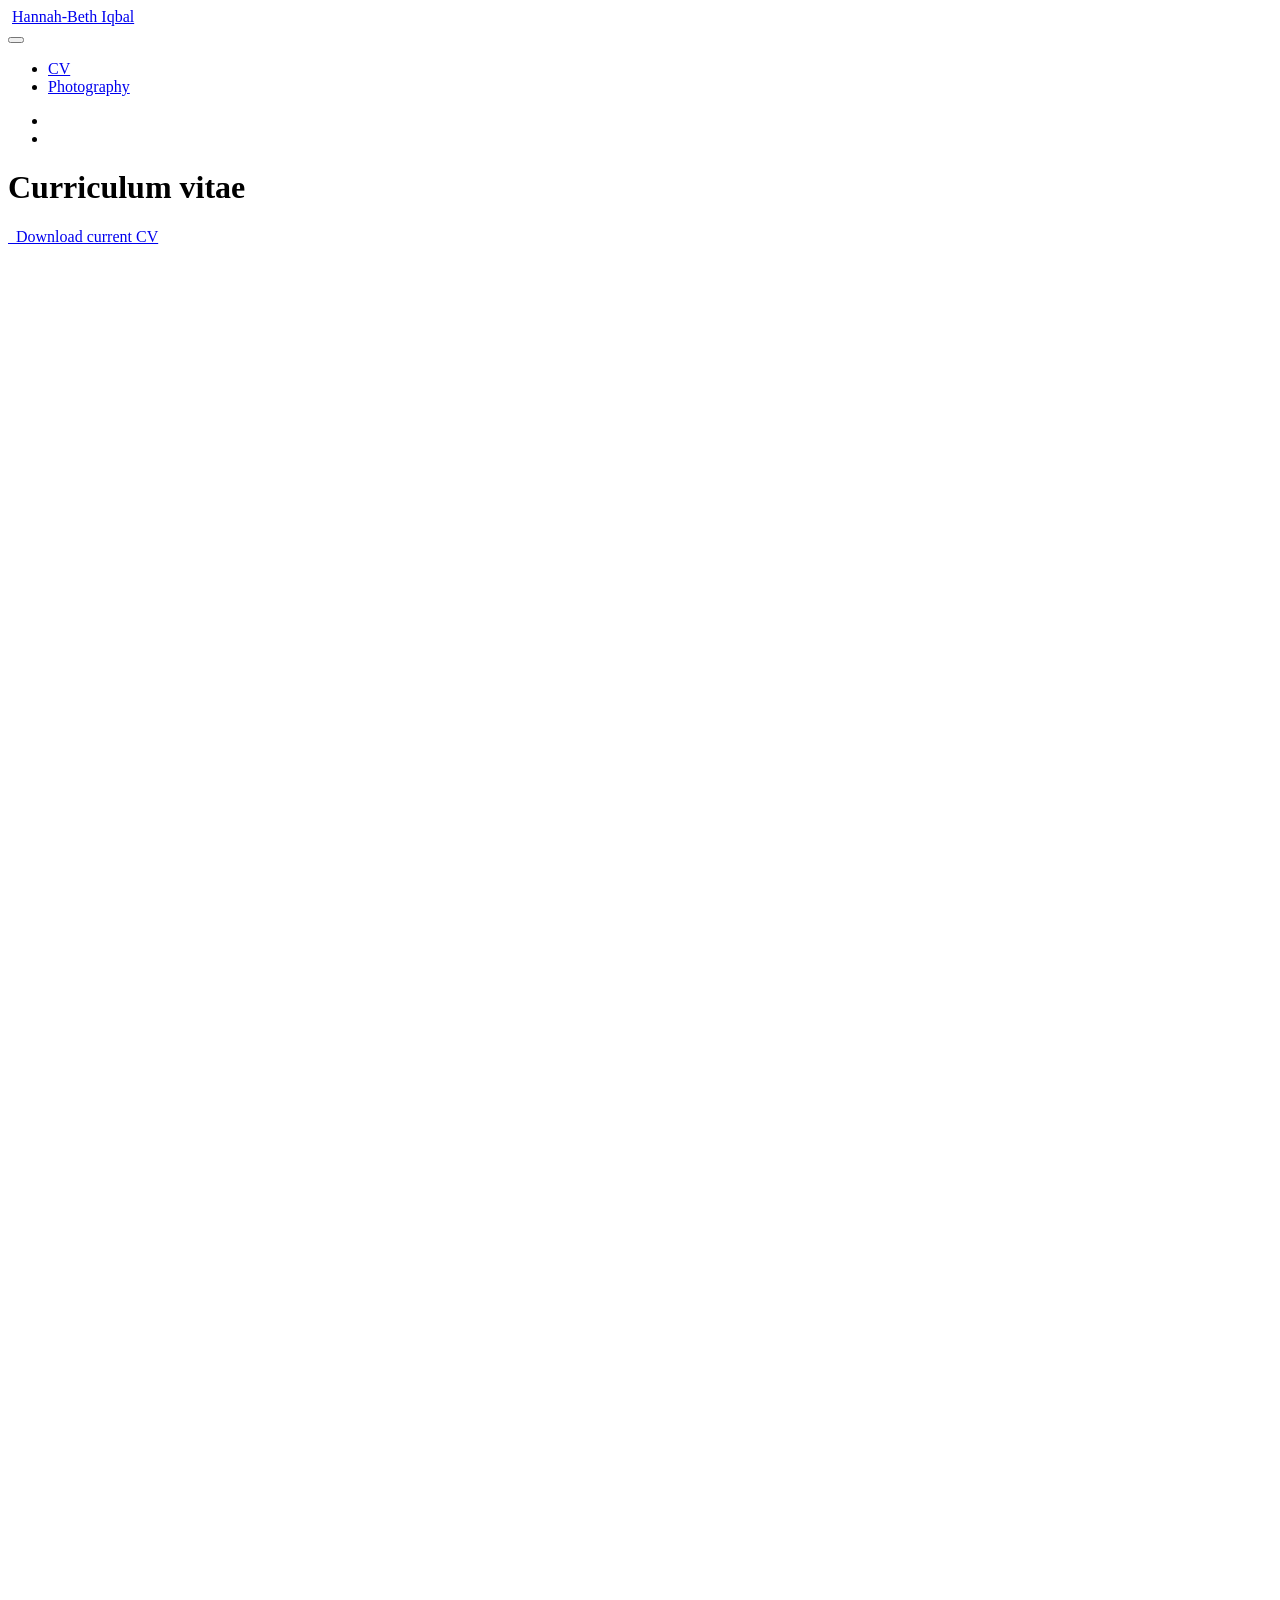
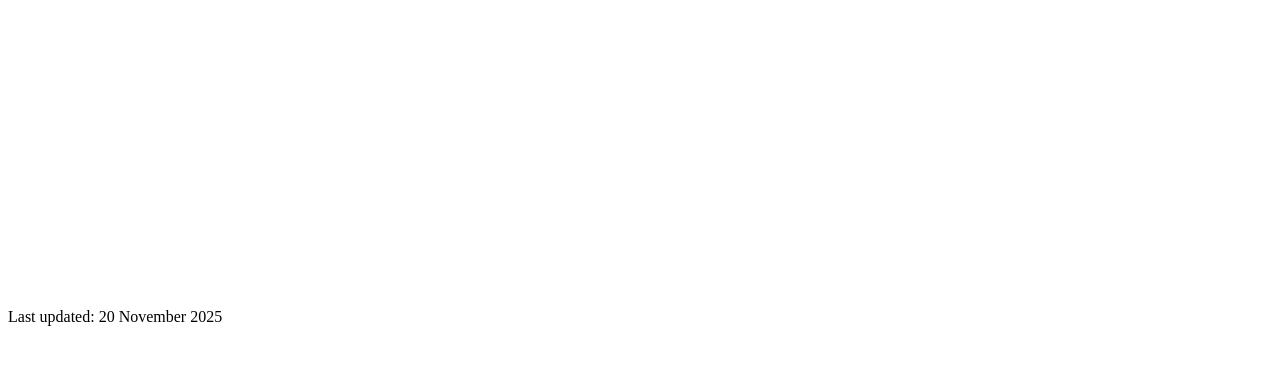
==== cv/index.html @ ddfc965d "Add files via upload" ====
<!DOCTYPE html>
<html xmlns="http://www.w3.org/1999/xhtml" lang="en" xml:lang="en"><head>
<meta http-equiv="Content-Type" content="text/html; charset=UTF-8">
<meta charset="utf-8">
<meta name="generator" content="quarto-1.7.32">
<meta name="viewport" content="width=device-width, initial-scale=1.0, user-scalable=yes">
<title>Curriculum vitae – Hannah-Beth Iqbal</title>
<style>
code{white-space: pre-wrap;}
span.smallcaps{font-variant: small-caps;}
div.columns{display: flex; gap: min(4vw, 1.5em);}
div.column{flex: auto; overflow-x: auto;}
div.hanging-indent{margin-left: 1.5em; text-indent: -1.5em;}
ul.task-list{list-style: none;}
ul.task-list li input[type="checkbox"] {
  width: 0.8em;
  margin: 0 0.8em 0.2em -1em; /* quarto-specific, see https://github.com/quarto-dev/quarto-cli/issues/4556 */ 
  vertical-align: middle;
}
</style>

<script src="../site_libs/quarto-nav/quarto-nav.js"></script>
<script src="../site_libs/clipboard/clipboard.min.js"></script>
<script src="../site_libs/quarto-search/autocomplete.umd.js"></script>
<script src="../site_libs/quarto-search/fuse.min.js"></script>
<script src="../site_libs/quarto-search/quarto-search.js"></script>
<meta name="quarto:offset" content="../">
<link href="../img/web-app-manifest-512x512.png" rel="icon" type="image/png">
<script src="../site_libs/quarto-html/quarto.js" type="module"></script>
<script src="../site_libs/quarto-html/tabsets/tabsets.js" type="module"></script>
<script src="../site_libs/quarto-html/popper.min.js"></script>
<script src="../site_libs/quarto-html/tippy.umd.min.js"></script>
<script src="../site_libs/quarto-html/anchor.min.js"></script>
<link href="../site_libs/quarto-html/tippy.css" rel="stylesheet">
<link href="../site_libs/quarto-html/quarto-syntax-highlighting-37eea08aefeeee20ff55810ff984fec1.css" rel="stylesheet" id="quarto-text-highlighting-styles">
<script src="../site_libs/bootstrap/bootstrap.min.js"></script>
<link href="../site_libs/bootstrap/bootstrap-icons.css" rel="stylesheet">
<link href="../site_libs/bootstrap/bootstrap-37d277c18ca181697f812dd80640b37a.min.css" rel="stylesheet" append-hash="true" id="quarto-bootstrap" data-mode="light"><script id="quarto-search-options" type="application/json">{
  "location": "navbar",
  "copy-button": false,
  "collapse-after": 3,
  "panel-placement": "end",
  "type": "textbox",
  "limit": 50,
  "keyboard-shortcut": [
    "f",
    "/",
    "s"
  ],
  "language": {
    "search-no-results-text": "No results",
    "search-matching-documents-text": "matching documents",
    "search-copy-link-title": "Copy link to search",
    "search-hide-matches-text": "Hide additional matches",
    "search-more-match-text": "more match in this document",
    "search-more-matches-text": "more matches in this document",
    "search-clear-button-title": "Clear",
    "search-text-placeholder": "",
    "search-detached-cancel-button-title": "Cancel",
    "search-submit-button-title": "Submit",
    "search-label": "Search"
  }
}</script>
</head>
<body class="nav-fixed fullcontent quarto-light">

<div id="quarto-search-results"></div>
  <header id="quarto-header" class="headroom fixed-top"><nav class="navbar navbar-expand-lg " data-bs-theme="dark"><div class="navbar-container container-fluid">
      <div class="navbar-brand-container mx-auto">
    <a href="../index.html" class="navbar-brand navbar-brand-logo">
    <img src="../img/web-app-manifest-512x512.png" alt="" class="navbar-logo"></a>
    <a class="navbar-brand" href="../index.html">
    <span class="navbar-title">Hannah-Beth Iqbal</span>
    </a>
  </div>
            <div id="quarto-search" class="" title="Search"></div>
          <button class="navbar-toggler" type="button" data-bs-toggle="collapse" data-bs-target="#navbarCollapse" aria-controls="navbarCollapse" role="menu" aria-expanded="false" aria-label="Toggle navigation" onclick="if (window.quartoToggleHeadroom) { window.quartoToggleHeadroom(); }">
  <span class="navbar-toggler-icon"></span>
</button>
          <div class="collapse navbar-collapse" id="navbarCollapse">
            <ul class="navbar-nav navbar-nav-scroll me-auto">
<li class="nav-item">
    <a class="nav-link active" href="../cv/index.html" aria-current="page"> 
<span class="menu-text">CV</span></a>
  </li>  
  <li class="nav-item">
    <a class="nav-link" href="../photography/index.html"> 
<span class="menu-text">Photography</span></a>
  </li>  
</ul>
<ul class="navbar-nav navbar-nav-scroll ms-auto">
<li class="nav-item compact">
    <a class="nav-link" href="../www.linkedin.com/in/hannah-beth-iqbal"> <i class="bi bi-linkedin" role="img">
</i> 
<span class="menu-text"></span></a>
  </li>  
  <li class="nav-item compact">
    <a class="nav-link" href="../hannahbethnicole@gmail.com"> <i class="bi bi-envelope" role="img" aria-label="email">
</i> 
<span class="menu-text"></span></a>
  </li>  
</ul>
</div> <!-- /navcollapse -->
            <div class="quarto-navbar-tools">
</div>
      </div> <!-- /container-fluid -->
    </nav></header><!-- content --><div id="quarto-content" class="quarto-container page-columns page-rows-contents page-layout-article page-navbar">
<!-- sidebar -->
<!-- margin-sidebar -->
    
<!-- main -->
<main class="content" id="quarto-document-content"><header id="title-block-header" class="quarto-title-block default"><div class="quarto-title">
<h1 class="title">Curriculum vitae</h1>
</div>



<div class="quarto-title-meta">

    
  
    
  </div>
  


</header><div class="cell">
<style type="text/css">
.embed-container {
    position: relative;
    padding-bottom: 129%;
    height: 0;
    overflow: hidden;
    max-width: 100%;
}
.embed-container iframe,
.embed-container object,
.embed-container embed {
    position: absolute;
    top: 0;
    left: 0;
    width: 100%;
    height: 100%;
}
</style>
</div>
<p class="text-center">
  <a class="btn btn-primary btn-lg cv-download" href="cv.pdf" target="_blank">
    <i class="fa-solid fa-file-arrow-down"></i> Download current CV
  </a>
</p>
<div class="embed-container">
  <iframe src="cv.pdf#toolbar=0" style="border: 0.5px;width: 100%;"></iframe>
</div>



</main><!-- /main --><script id="quarto-html-after-body" type="application/javascript">
  window.document.addEventListener("DOMContentLoaded", function (event) {
    const icon = "";
    const anchorJS = new window.AnchorJS();
    anchorJS.options = {
      placement: 'right',
      icon: icon
    };
    anchorJS.add('.anchored');
    const isCodeAnnotation = (el) => {
      for (const clz of el.classList) {
        if (clz.startsWith('code-annotation-')) {                     
          return true;
        }
      }
      return false;
    }
    const onCopySuccess = function(e) {
      // button target
      const button = e.trigger;
      // don't keep focus
      button.blur();
      // flash "checked"
      button.classList.add('code-copy-button-checked');
      var currentTitle = button.getAttribute("title");
      button.setAttribute("title", "Copied!");
      let tooltip;
      if (window.bootstrap) {
        button.setAttribute("data-bs-toggle", "tooltip");
        button.setAttribute("data-bs-placement", "left");
        button.setAttribute("data-bs-title", "Copied!");
        tooltip = new bootstrap.Tooltip(button, 
          { trigger: "manual", 
            customClass: "code-copy-button-tooltip",
            offset: [0, -8]});
        tooltip.show();    
      }
      setTimeout(function() {
        if (tooltip) {
          tooltip.hide();
          button.removeAttribute("data-bs-title");
          button.removeAttribute("data-bs-toggle");
          button.removeAttribute("data-bs-placement");
        }
        button.setAttribute("title", currentTitle);
        button.classList.remove('code-copy-button-checked');
      }, 1000);
      // clear code selection
      e.clearSelection();
    }
    const getTextToCopy = function(trigger) {
        const codeEl = trigger.previousElementSibling.cloneNode(true);
        for (const childEl of codeEl.children) {
          if (isCodeAnnotation(childEl)) {
            childEl.remove();
          }
        }
        return codeEl.innerText;
    }
    const clipboard = new window.ClipboardJS('.code-copy-button:not([data-in-quarto-modal])', {
      text: getTextToCopy
    });
    clipboard.on('success', onCopySuccess);
    if (window.document.getElementById('quarto-embedded-source-code-modal')) {
      const clipboardModal = new window.ClipboardJS('.code-copy-button[data-in-quarto-modal]', {
        text: getTextToCopy,
        container: window.document.getElementById('quarto-embedded-source-code-modal')
      });
      clipboardModal.on('success', onCopySuccess);
    }
      var localhostRegex = new RegExp(/^(?:http|https):\/\/localhost\:?[0-9]*\//);
      var mailtoRegex = new RegExp(/^mailto:/);
        var filterRegex = new RegExp('/' + window.location.host + '/');
      var isInternal = (href) => {
          return filterRegex.test(href) || localhostRegex.test(href) || mailtoRegex.test(href);
      }
      // Inspect non-navigation links and adorn them if external
     var links = window.document.querySelectorAll('a[href]:not(.nav-link):not(.navbar-brand):not(.toc-action):not(.sidebar-link):not(.sidebar-item-toggle):not(.pagination-link):not(.no-external):not([aria-hidden]):not(.dropdown-item):not(.quarto-navigation-tool):not(.about-link)');
      for (var i=0; i<links.length; i++) {
        const link = links[i];
        if (!isInternal(link.href)) {
          // undo the damage that might have been done by quarto-nav.js in the case of
          // links that we want to consider external
          if (link.dataset.originalHref !== undefined) {
            link.href = link.dataset.originalHref;
          }
        }
      }
    function tippyHover(el, contentFn, onTriggerFn, onUntriggerFn) {
      const config = {
        allowHTML: true,
        maxWidth: 500,
        delay: 100,
        arrow: false,
        appendTo: function(el) {
            return el.parentElement;
        },
        interactive: true,
        interactiveBorder: 10,
        theme: 'quarto',
        placement: 'bottom-start',
      };
      if (contentFn) {
        config.content = contentFn;
      }
      if (onTriggerFn) {
        config.onTrigger = onTriggerFn;
      }
      if (onUntriggerFn) {
        config.onUntrigger = onUntriggerFn;
      }
      window.tippy(el, config); 
    }
    const noterefs = window.document.querySelectorAll('a[role="doc-noteref"]');
    for (var i=0; i<noterefs.length; i++) {
      const ref = noterefs[i];
      tippyHover(ref, function() {
        // use id or data attribute instead here
        let href = ref.getAttribute('data-footnote-href') || ref.getAttribute('href');
        try { href = new URL(href).hash; } catch {}
        const id = href.replace(/^#\/?/, "");
        const note = window.document.getElementById(id);
        if (note) {
          return note.innerHTML;
        } else {
          return "";
        }
      });
    }
    const xrefs = window.document.querySelectorAll('a.quarto-xref');
    const processXRef = (id, note) => {
      // Strip column container classes
      const stripColumnClz = (el) => {
        el.classList.remove("page-full", "page-columns");
        if (el.children) {
          for (const child of el.children) {
            stripColumnClz(child);
          }
        }
      }
      stripColumnClz(note)
      if (id === null || id.startsWith('sec-')) {
        // Special case sections, only their first couple elements
        const container = document.createElement("div");
        if (note.children && note.children.length > 2) {
          container.appendChild(note.children[0].cloneNode(true));
          for (let i = 1; i < note.children.length; i++) {
            const child = note.children[i];
            if (child.tagName === "P" && child.innerText === "") {
              continue;
            } else {
              container.appendChild(child.cloneNode(true));
              break;
            }
          }
          if (window.Quarto?.typesetMath) {
            window.Quarto.typesetMath(container);
          }
          return container.innerHTML
        } else {
          if (window.Quarto?.typesetMath) {
            window.Quarto.typesetMath(note);
          }
          return note.innerHTML;
        }
      } else {
        // Remove any anchor links if they are present
        const anchorLink = note.querySelector('a.anchorjs-link');
        if (anchorLink) {
          anchorLink.remove();
        }
        if (window.Quarto?.typesetMath) {
          window.Quarto.typesetMath(note);
        }
        if (note.classList.contains("callout")) {
          return note.outerHTML;
        } else {
          return note.innerHTML;
        }
      }
    }
    for (var i=0; i<xrefs.length; i++) {
      const xref = xrefs[i];
      tippyHover(xref, undefined, function(instance) {
        instance.disable();
        let url = xref.getAttribute('href');
        let hash = undefined; 
        if (url.startsWith('#')) {
          hash = url;
        } else {
          try { hash = new URL(url).hash; } catch {}
        }
        if (hash) {
          const id = hash.replace(/^#\/?/, "");
          const note = window.document.getElementById(id);
          if (note !== null) {
            try {
              const html = processXRef(id, note.cloneNode(true));
              instance.setContent(html);
            } finally {
              instance.enable();
              instance.show();
            }
          } else {
            // See if we can fetch this
            fetch(url.split('#')[0])
            .then(res => res.text())
            .then(html => {
              const parser = new DOMParser();
              const htmlDoc = parser.parseFromString(html, "text/html");
              const note = htmlDoc.getElementById(id);
              if (note !== null) {
                const html = processXRef(id, note);
                instance.setContent(html);
              } 
            }).finally(() => {
              instance.enable();
              instance.show();
            });
          }
        } else {
          // See if we can fetch a full url (with no hash to target)
          // This is a special case and we should probably do some content thinning / targeting
          fetch(url)
          .then(res => res.text())
          .then(html => {
            const parser = new DOMParser();
            const htmlDoc = parser.parseFromString(html, "text/html");
            const note = htmlDoc.querySelector('main.content');
            if (note !== null) {
              // This should only happen for chapter cross references
              // (since there is no id in the URL)
              // remove the first header
              if (note.children.length > 0 && note.children[0].tagName === "HEADER") {
                note.children[0].remove();
              }
              const html = processXRef(null, note);
              instance.setContent(html);
            } 
          }).finally(() => {
            instance.enable();
            instance.show();
          });
        }
      }, function(instance) {
      });
    }
        let selectedAnnoteEl;
        const selectorForAnnotation = ( cell, annotation) => {
          let cellAttr = 'data-code-cell="' + cell + '"';
          let lineAttr = 'data-code-annotation="' +  annotation + '"';
          const selector = 'span[' + cellAttr + '][' + lineAttr + ']';
          return selector;
        }
        const selectCodeLines = (annoteEl) => {
          const doc = window.document;
          const targetCell = annoteEl.getAttribute("data-target-cell");
          const targetAnnotation = annoteEl.getAttribute("data-target-annotation");
          const annoteSpan = window.document.querySelector(selectorForAnnotation(targetCell, targetAnnotation));
          const lines = annoteSpan.getAttribute("data-code-lines").split(",");
          const lineIds = lines.map((line) => {
            return targetCell + "-" + line;
          })
          let top = null;
          let height = null;
          let parent = null;
          if (lineIds.length > 0) {
              //compute the position of the single el (top and bottom and make a div)
              const el = window.document.getElementById(lineIds[0]);
              top = el.offsetTop;
              height = el.offsetHeight;
              parent = el.parentElement.parentElement;
            if (lineIds.length > 1) {
              const lastEl = window.document.getElementById(lineIds[lineIds.length - 1]);
              const bottom = lastEl.offsetTop + lastEl.offsetHeight;
              height = bottom - top;
            }
            if (top !== null && height !== null && parent !== null) {
              // cook up a div (if necessary) and position it 
              let div = window.document.getElementById("code-annotation-line-highlight");
              if (div === null) {
                div = window.document.createElement("div");
                div.setAttribute("id", "code-annotation-line-highlight");
                div.style.position = 'absolute';
                parent.appendChild(div);
              }
              div.style.top = top - 2 + "px";
              div.style.height = height + 4 + "px";
              div.style.left = 0;
              let gutterDiv = window.document.getElementById("code-annotation-line-highlight-gutter");
              if (gutterDiv === null) {
                gutterDiv = window.document.createElement("div");
                gutterDiv.setAttribute("id", "code-annotation-line-highlight-gutter");
                gutterDiv.style.position = 'absolute';
                const codeCell = window.document.getElementById(targetCell);
                const gutter = codeCell.querySelector('.code-annotation-gutter');
                gutter.appendChild(gutterDiv);
              }
              gutterDiv.style.top = top - 2 + "px";
              gutterDiv.style.height = height + 4 + "px";
            }
            selectedAnnoteEl = annoteEl;
          }
        };
        const unselectCodeLines = () => {
          const elementsIds = ["code-annotation-line-highlight", "code-annotation-line-highlight-gutter"];
          elementsIds.forEach((elId) => {
            const div = window.document.getElementById(elId);
            if (div) {
              div.remove();
            }
          });
          selectedAnnoteEl = undefined;
        };
          // Handle positioning of the toggle
      window.addEventListener(
        "resize",
        throttle(() => {
          elRect = undefined;
          if (selectedAnnoteEl) {
            selectCodeLines(selectedAnnoteEl);
          }
        }, 10)
      );
      function throttle(fn, ms) {
      let throttle = false;
      let timer;
        return (...args) => {
          if(!throttle) { // first call gets through
              fn.apply(this, args);
              throttle = true;
          } else { // all the others get throttled
              if(timer) clearTimeout(timer); // cancel #2
              timer = setTimeout(() => {
                fn.apply(this, args);
                timer = throttle = false;
              }, ms);
          }
        };
      }
        // Attach click handler to the DT
        const annoteDls = window.document.querySelectorAll('dt[data-target-cell]');
        for (const annoteDlNode of annoteDls) {
          annoteDlNode.addEventListener('click', (event) => {
            const clickedEl = event.target;
            if (clickedEl !== selectedAnnoteEl) {
              unselectCodeLines();
              const activeEl = window.document.querySelector('dt[data-target-cell].code-annotation-active');
              if (activeEl) {
                activeEl.classList.remove('code-annotation-active');
              }
              selectCodeLines(clickedEl);
              clickedEl.classList.add('code-annotation-active');
            } else {
              // Unselect the line
              unselectCodeLines();
              clickedEl.classList.remove('code-annotation-active');
            }
          });
        }
    const findCites = (el) => {
      const parentEl = el.parentElement;
      if (parentEl) {
        const cites = parentEl.dataset.cites;
        if (cites) {
          return {
            el,
            cites: cites.split(' ')
          };
        } else {
          return findCites(el.parentElement)
        }
      } else {
        return undefined;
      }
    };
    var bibliorefs = window.document.querySelectorAll('a[role="doc-biblioref"]');
    for (var i=0; i<bibliorefs.length; i++) {
      const ref = bibliorefs[i];
      const citeInfo = findCites(ref);
      if (citeInfo) {
        tippyHover(citeInfo.el, function() {
          var popup = window.document.createElement('div');
          citeInfo.cites.forEach(function(cite) {
            var citeDiv = window.document.createElement('div');
            citeDiv.classList.add('hanging-indent');
            citeDiv.classList.add('csl-entry');
            var biblioDiv = window.document.getElementById('ref-' + cite);
            if (biblioDiv) {
              citeDiv.innerHTML = biblioDiv.innerHTML;
            }
            popup.appendChild(citeDiv);
          });
          return popup.innerHTML;
        });
      }
    }
  });
  </script>
</div> <!-- /content -->
<footer class="footer"><div class="nav-footer">
    <div class="nav-footer-left">
<p>Last updated: 20 November 2025</p>
</div>   
    <div class="nav-footer-center">
      &nbsp;
    </div>
    <div class="nav-footer-right">
      &nbsp;
    </div>
  </div>
</footer>


</body></html>
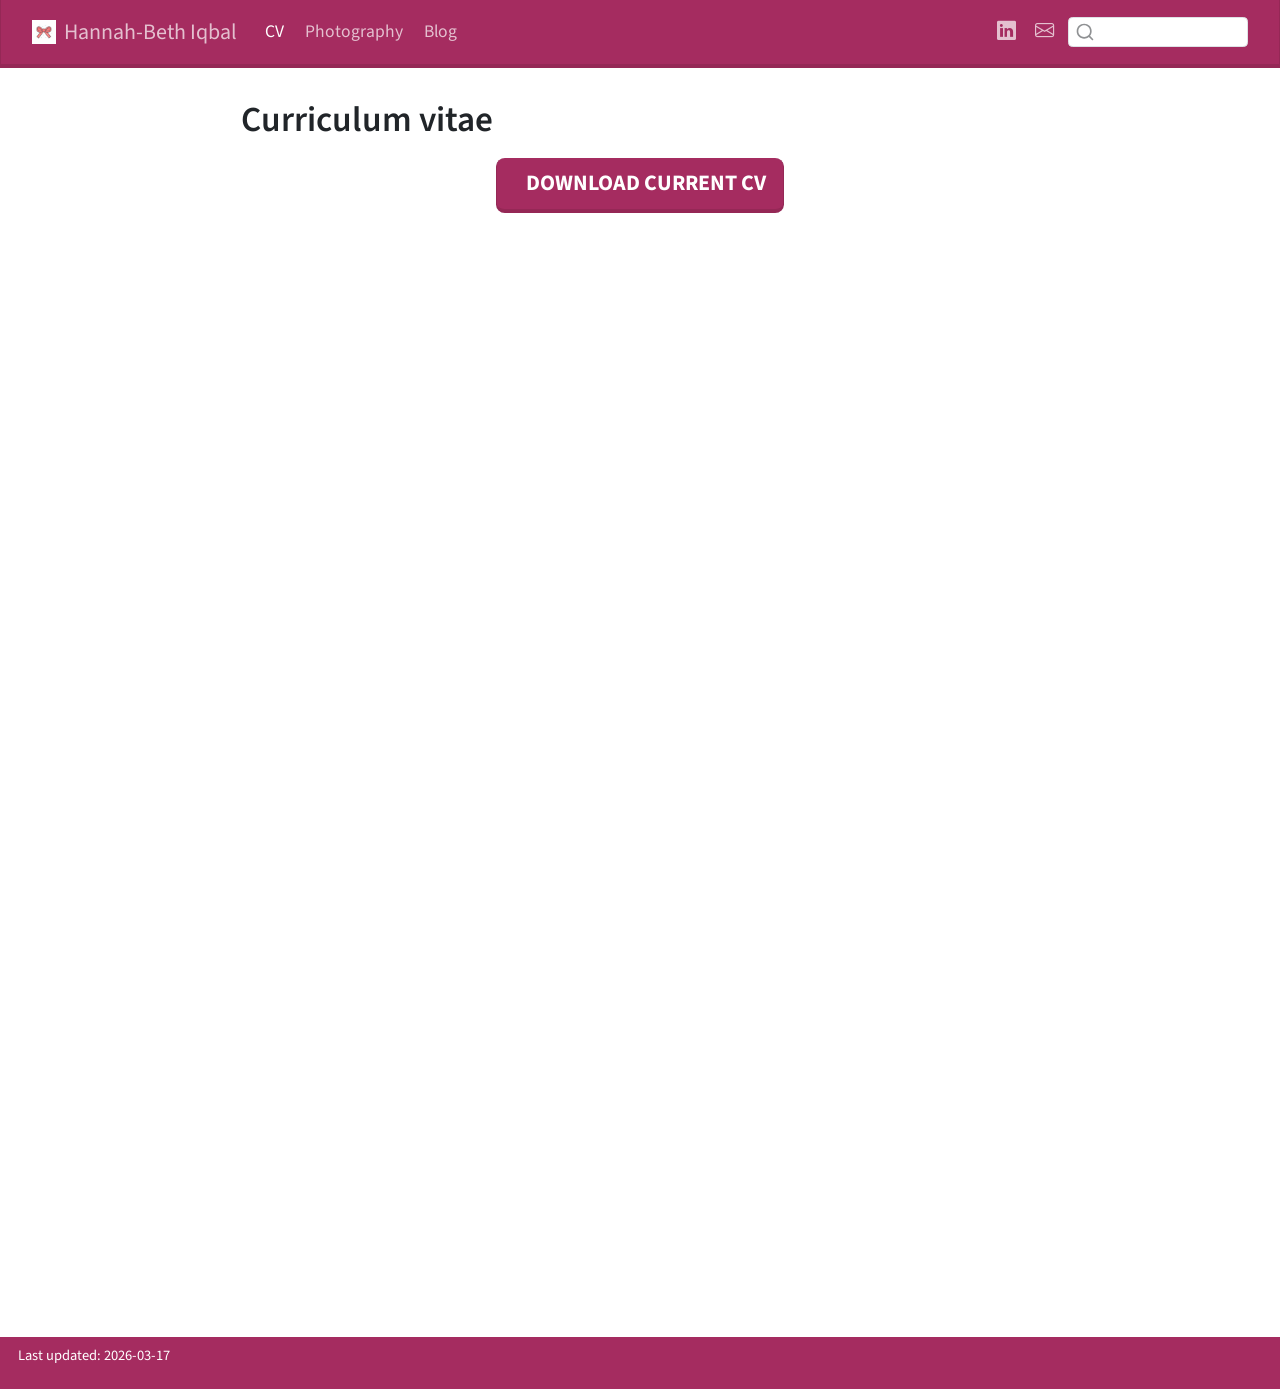
==== commit a2b6775a: "Add files via upload" ====
--- a/cv/index.html
+++ b/cv/index.html
@@ -2,7 +2,7 @@
 <html xmlns="http://www.w3.org/1999/xhtml" lang="en" xml:lang="en"><head>
 <meta http-equiv="Content-Type" content="text/html; charset=UTF-8">
 <meta charset="utf-8">
-<meta name="generator" content="quarto-1.7.32">
+<meta name="generator" content="quarto-1.8.25">
 <meta name="viewport" content="width=device-width, initial-scale=1.0, user-scalable=yes">
 <title>Curriculum vitae – Hannah-Beth Iqbal</title>
 <style>
@@ -28,14 +28,15 @@
 <link href="../img/web-app-manifest-512x512.png" rel="icon" type="image/png">
 <script src="../site_libs/quarto-html/quarto.js" type="module"></script>
 <script src="../site_libs/quarto-html/tabsets/tabsets.js" type="module"></script>
+<script src="../site_libs/quarto-html/axe/axe-check.js" type="module"></script>
 <script src="../site_libs/quarto-html/popper.min.js"></script>
 <script src="../site_libs/quarto-html/tippy.umd.min.js"></script>
 <script src="../site_libs/quarto-html/anchor.min.js"></script>
 <link href="../site_libs/quarto-html/tippy.css" rel="stylesheet">
-<link href="../site_libs/quarto-html/quarto-syntax-highlighting-37eea08aefeeee20ff55810ff984fec1.css" rel="stylesheet" id="quarto-text-highlighting-styles">
+<link href="../site_libs/quarto-html/quarto-syntax-highlighting-7b89279ff1a6dce999919e0e67d4d9ec.css" rel="stylesheet" id="quarto-text-highlighting-styles">
 <script src="../site_libs/bootstrap/bootstrap.min.js"></script>
 <link href="../site_libs/bootstrap/bootstrap-icons.css" rel="stylesheet">
-<link href="../site_libs/bootstrap/bootstrap-37d277c18ca181697f812dd80640b37a.min.css" rel="stylesheet" append-hash="true" id="quarto-bootstrap" data-mode="light"><script id="quarto-search-options" type="application/json">{
+<link href="../site_libs/bootstrap/bootstrap-2538a7a91a36bcbf20c22db0d52a90ac.min.css" rel="stylesheet" append-hash="true" id="quarto-bootstrap" data-mode="light"><script id="quarto-search-options" type="application/json">{
   "location": "navbar",
   "copy-button": false,
   "collapse-after": 3,
@@ -68,7 +69,7 @@
   <header id="quarto-header" class="headroom fixed-top"><nav class="navbar navbar-expand-lg " data-bs-theme="dark"><div class="navbar-container container-fluid">
       <div class="navbar-brand-container mx-auto">
     <a href="../index.html" class="navbar-brand navbar-brand-logo">
-    <img src="../img/web-app-manifest-512x512.png" alt="" class="navbar-logo"></a>
+    <img src="../img/web-app-manifest-512x512.png" alt="" class="navbar-logo light-content"><img src="../img/web-app-manifest-512x512.png" alt="" class="navbar-logo dark-content"></a>
     <a class="navbar-brand" href="../index.html">
     <span class="navbar-title">Hannah-Beth Iqbal</span>
     </a>
@@ -87,10 +88,14 @@
     <a class="nav-link" href="../photography/index.html"> 
 <span class="menu-text">Photography</span></a>
   </li>  
+  <li class="nav-item">
+    <a class="nav-link" href="../posts/blog.html"> 
+<span class="menu-text">Blog</span></a>
+  </li>  
 </ul>
 <ul class="navbar-nav navbar-nav-scroll ms-auto">
 <li class="nav-item compact">
-    <a class="nav-link" href="../www.linkedin.com/in/hannah-beth-iqbal"> <i class="bi bi-linkedin" role="img">
+    <a class="nav-link" href="https://www.linkedin.com/in/hannah-beth-iqbal"> <i class="bi bi-linkedin" role="img">
 </i> 
 <span class="menu-text"></span></a>
   </li>  
@@ -206,13 +211,14 @@
       e.clearSelection();
     }
     const getTextToCopy = function(trigger) {
-        const codeEl = trigger.previousElementSibling.cloneNode(true);
-        for (const childEl of codeEl.children) {
-          if (isCodeAnnotation(childEl)) {
-            childEl.remove();
-          }
-        }
-        return codeEl.innerText;
+      const outerScaffold = trigger.parentElement.cloneNode(true);
+      const codeEl = outerScaffold.querySelector('code');
+      for (const childEl of codeEl.children) {
+        if (isCodeAnnotation(childEl)) {
+          childEl.remove();
+        }
+      }
+      return codeEl.innerText;
     }
     const clipboard = new window.ClipboardJS('.code-copy-button:not([data-in-quarto-modal])', {
       text: getTextToCopy
@@ -557,7 +563,7 @@
 </div> <!-- /content -->
 <footer class="footer"><div class="nav-footer">
     <div class="nav-footer-left">
-<p>Last updated: 20 November 2025</p>
+<p>Last updated: 2026-03-17</p>
 </div>   
     <div class="nav-footer-center">
       &nbsp;
--- a/site_libs/quarto-html/tippy.css
+++ b/site_libs/quarto-html/tippy.css
@@ -0,0 +1 @@
+.tippy-box[data-animation=fade][data-state=hidden]{opacity:0}[data-tippy-root]{max-width:calc(100vw - 10px)}.tippy-box{position:relative;background-color:#333;color:#fff;border-radius:4px;font-size:14px;line-height:1.4;white-space:normal;outline:0;transition-property:transform,visibility,opacity}.tippy-box[data-placement^=top]>.tippy-arrow{bottom:0}.tippy-box[data-placement^=top]>.tippy-arrow:before{bottom:-7px;left:0;border-width:8px 8px 0;border-top-color:initial;transform-origin:center top}.tippy-box[data-placement^=bottom]>.tippy-arrow{top:0}.tippy-box[data-placement^=bottom]>.tippy-arrow:before{top:-7px;left:0;border-width:0 8px 8px;border-bottom-color:initial;transform-origin:center bottom}.tippy-box[data-placement^=left]>.tippy-arrow{right:0}.tippy-box[data-placement^=left]>.tippy-arrow:before{border-width:8px 0 8px 8px;border-left-color:initial;right:-7px;transform-origin:center left}.tippy-box[data-placement^=right]>.tippy-arrow{left:0}.tippy-box[data-placement^=right]>.tippy-arrow:before{left:-7px;border-width:8px 8px 8px 0;border-right-color:initial;transform-origin:center right}.tippy-box[data-inertia][data-state=visible]{transition-timing-function:cubic-bezier(.54,1.5,.38,1.11)}.tippy-arrow{width:16px;height:16px;color:#333}.tippy-arrow:before{content:"";position:absolute;border-color:transparent;border-style:solid}.tippy-content{position:relative;padding:5px 9px;z-index:1}
--- a/site_libs/quarto-html/quarto-syntax-highlighting-7b89279ff1a6dce999919e0e67d4d9ec.css
+++ b/site_libs/quarto-html/quarto-syntax-highlighting-7b89279ff1a6dce999919e0e67d4d9ec.css
@@ -0,0 +1,236 @@
+/* quarto syntax highlight colors */
+:root {
+  --quarto-hl-ot-color: #003B4F;
+  --quarto-hl-at-color: #657422;
+  --quarto-hl-ss-color: #20794D;
+  --quarto-hl-an-color: #5E5E5E;
+  --quarto-hl-fu-color: #4758AB;
+  --quarto-hl-st-color: #20794D;
+  --quarto-hl-cf-color: #003B4F;
+  --quarto-hl-op-color: #5E5E5E;
+  --quarto-hl-er-color: #AD0000;
+  --quarto-hl-bn-color: #AD0000;
+  --quarto-hl-al-color: #AD0000;
+  --quarto-hl-va-color: #111111;
+  --quarto-hl-bu-color: inherit;
+  --quarto-hl-ex-color: inherit;
+  --quarto-hl-pp-color: #AD0000;
+  --quarto-hl-in-color: #5E5E5E;
+  --quarto-hl-vs-color: #20794D;
+  --quarto-hl-wa-color: #5E5E5E;
+  --quarto-hl-do-color: #5E5E5E;
+  --quarto-hl-im-color: #00769E;
+  --quarto-hl-ch-color: #20794D;
+  --quarto-hl-dt-color: #AD0000;
+  --quarto-hl-fl-color: #AD0000;
+  --quarto-hl-co-color: #5E5E5E;
+  --quarto-hl-cv-color: #5E5E5E;
+  --quarto-hl-cn-color: #8f5902;
+  --quarto-hl-sc-color: #5E5E5E;
+  --quarto-hl-dv-color: #AD0000;
+  --quarto-hl-kw-color: #003B4F;
+}
+
+/* other quarto variables */
+:root {
+  --quarto-font-monospace: SFMono-Regular, Menlo, Monaco, Consolas, "Liberation Mono", "Courier New", monospace;
+}
+
+/* syntax highlight based on Pandoc's rules */
+pre > code.sourceCode > span {
+  color: #003B4F;
+}
+
+code.sourceCode > span {
+  color: #003B4F;
+}
+
+div.sourceCode,
+div.sourceCode pre.sourceCode {
+  color: #003B4F;
+}
+
+/* Normal */
+code span {
+  color: #003B4F;
+}
+
+/* Alert */
+code span.al {
+  color: #AD0000;
+  font-style: inherit;
+}
+
+/* Annotation */
+code span.an {
+  color: #5E5E5E;
+  font-style: inherit;
+}
+
+/* Attribute */
+code span.at {
+  color: #657422;
+  font-style: inherit;
+}
+
+/* BaseN */
+code span.bn {
+  color: #AD0000;
+  font-style: inherit;
+}
+
+/* BuiltIn */
+code span.bu {
+  font-style: inherit;
+}
+
+/* ControlFlow */
+code span.cf {
+  color: #003B4F;
+  font-weight: bold;
+  font-style: inherit;
+}
+
+/* Char */
+code span.ch {
+  color: #20794D;
+  font-style: inherit;
+}
+
+/* Constant */
+code span.cn {
+  color: #8f5902;
+  font-style: inherit;
+}
+
+/* Comment */
+code span.co {
+  color: #5E5E5E;
+  font-style: inherit;
+}
+
+/* CommentVar */
+code span.cv {
+  color: #5E5E5E;
+  font-style: italic;
+}
+
+/* Documentation */
+code span.do {
+  color: #5E5E5E;
+  font-style: italic;
+}
+
+/* DataType */
+code span.dt {
+  color: #AD0000;
+  font-style: inherit;
+}
+
+/* DecVal */
+code span.dv {
+  color: #AD0000;
+  font-style: inherit;
+}
+
+/* Error */
+code span.er {
+  color: #AD0000;
+  font-style: inherit;
+}
+
+/* Extension */
+code span.ex {
+  font-style: inherit;
+}
+
+/* Float */
+code span.fl {
+  color: #AD0000;
+  font-style: inherit;
+}
+
+/* Function */
+code span.fu {
+  color: #4758AB;
+  font-style: inherit;
+}
+
+/* Import */
+code span.im {
+  color: #00769E;
+  font-style: inherit;
+}
+
+/* Information */
+code span.in {
+  color: #5E5E5E;
+  font-style: inherit;
+}
+
+/* Keyword */
+code span.kw {
+  color: #003B4F;
+  font-weight: bold;
+  font-style: inherit;
+}
+
+/* Operator */
+code span.op {
+  color: #5E5E5E;
+  font-style: inherit;
+}
+
+/* Other */
+code span.ot {
+  color: #003B4F;
+  font-style: inherit;
+}
+
+/* Preprocessor */
+code span.pp {
+  color: #AD0000;
+  font-style: inherit;
+}
+
+/* SpecialChar */
+code span.sc {
+  color: #5E5E5E;
+  font-style: inherit;
+}
+
+/* SpecialString */
+code span.ss {
+  color: #20794D;
+  font-style: inherit;
+}
+
+/* String */
+code span.st {
+  color: #20794D;
+  font-style: inherit;
+}
+
+/* Variable */
+code span.va {
+  color: #111111;
+  font-style: inherit;
+}
+
+/* VerbatimString */
+code span.vs {
+  color: #20794D;
+  font-style: inherit;
+}
+
+/* Warning */
+code span.wa {
+  color: #5E5E5E;
+  font-style: italic;
+}
+
+.prevent-inlining {
+  content: "</";
+}
+
+/*# sourceMappingURL=3944bc705cfaf4c80e56f77c5205168a.css.map */
